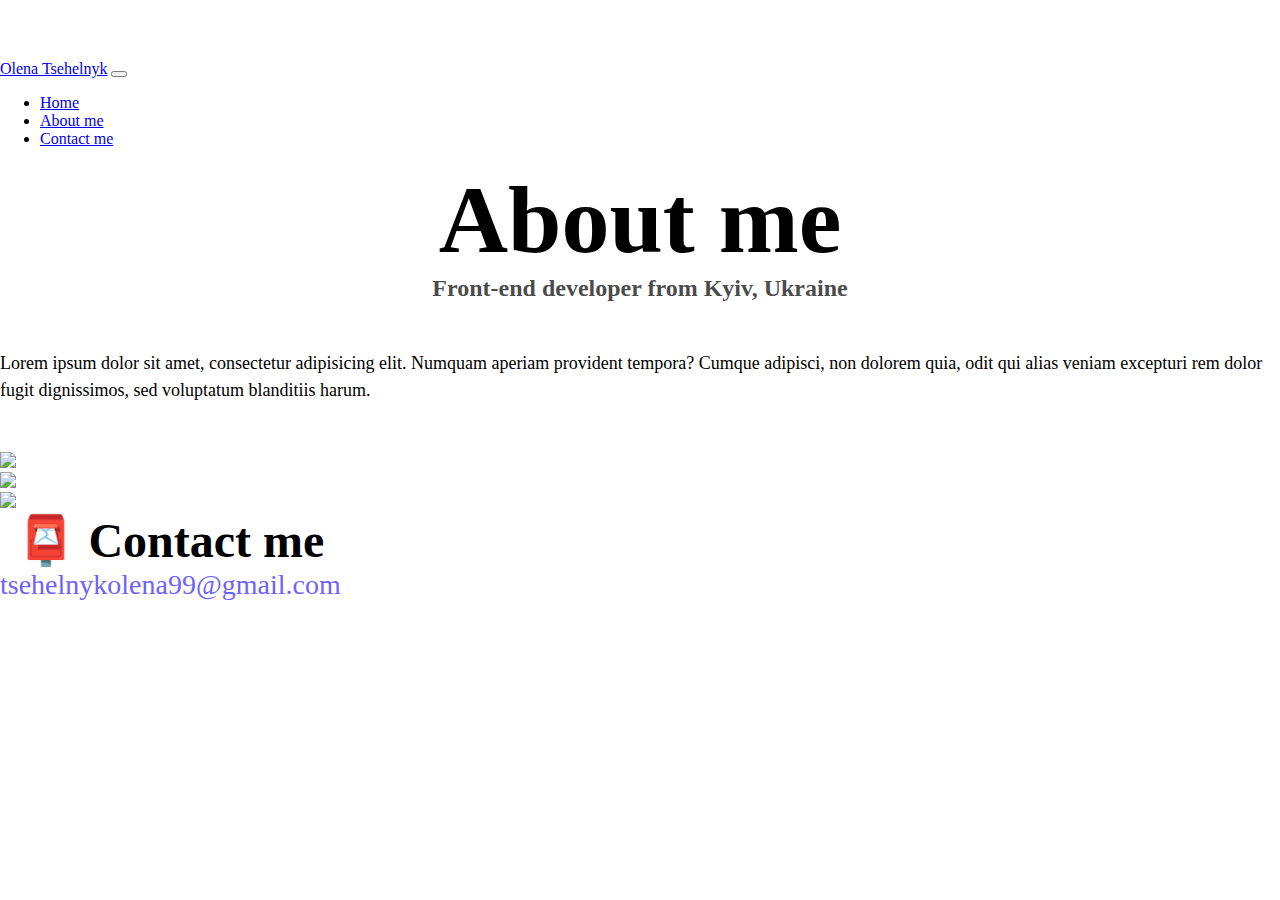
==== about.html @ 4b357632 "added the code" ====
<!DOCTYPE html>
<html lang="en">
  <head>
    <meta charset="UTF-8" />
    <meta http-equiv="X-UA-Compatible" content="IE=edge" />
    <meta name="viewport" content="width=device-width, initial-scale=1.0" />
    <link rel="stylesheet" href="style.css" />
    <link
      href="https://cdn.jsdelivr.net/npm/bootstrap@5.0.2/dist/css/bootstrap.min.css"
      rel="stylesheet"
      integrity="sha384-EVSTQN3/azprG1Anm3QDgpJLIm9Nao0Yz1ztcQTwFspd3yD65VohhpuuCOmLASjC"
      crossorigin="anonymous"
    />
    <title>About Olena Tsehelnyk</title>
  </head>
  <body>
      <nav class="navbar fixed-top navbar-expand-lg navbar-light bg-light">
          <div class="container-fluid ms-5">
            <a class="navbar-brand" href="index.html">Olena Tsehelnyk</a>
            <button
              class="navbar-toggler"
              type="button"
              data-bs-toggle="collapse"
              data-bs-target="#navbarSupportedContent"
              aria-controls="navbarSupportedContent"
              aria-expanded="false"
              aria-label="Toggle navigation"
            >
              <span class="navbar-toggler-icon"></span>
            </button>
            <div class="collapse navbar-collapse" id="navbarSupportedContent">
              <ul class="navbar-nav me-auto mb-2 mb-lg-0">
                <li class="nav-item">
                  <a class="nav-link active" aria-current="page" href="index.html">Home</a>
                </li>
                <li class="nav-item">
                  <a class="nav-link" href="about.html">About me</a>
                </li>
                <li class="nav-item">
                  <a class="nav-link" href="about.html">Contact me</a>
                </li>
              </ul>
              </form>
            </div>
          </div>
        </nav>
    <h1>About me</h1>
    <h3>Front-end developer from Kyiv, Ukraine</h3>
    <div class="about-paragraph">
      <p class="text-center">
        Lorem ipsum dolor sit amet, consectetur adipisicing elit. Numquam
        aperiam provident tempora? Cumque adipisci, non dolorem quia, odit qui
        alias veniam excepturi rem dolor fugit dignissimos, sed voluptatum
        blanditiis harum.
        <br />
      </p>
    </div>
    <div class= "container">
    <div class = "row">
      <div class = "col-md-4">
        <img src= "images/yoga.png" class= "img-fluid p-2 shadow rounded"> </div>
        <div class = "col-md-4">
            <img src= "images/yogurt.png" class= "img-fluid p-2 shadow rounded"> </div>
            <div class = "col-md-4">
                <img src= "images/weather.png" class= "img-fluid p-2 shadow rounded"> </div>
  
    <div id="contact">
      <h2>📮 Contact me</h2>
      <a href="mailto:tsehelnykolena99@gmail.com" class="email-link"> tsehelnykolena99@gmail.com </a>
    </div>
  </body>
</html>
---- style.css ----
:root {
  --primary-color: #6c63ff;
  --secondary-color: #f5f2fe;
  --box-shadow: 0 5px 10px rgba(0, 0, 0, 0.3);
}

body {
  margin: 60px auto !important;
}

h1,
h2,
h3 {
  text-align: center;
  margin: 0;
}

h1 {
  font-size: 96px !important;
}

h2 {
  font-size: 48px !important;
}

h3 {
  font-size: 24px;
  opacity: 0.7;
}

p {
  border-radius: 4px;
  font-size: 18px !important;
  line-height: 1.5;
  text-align: left !important;
}

.navigation-links {
  display: flex;
  margin-top: 40px;
  justify-content: center;
}

.navigation-links a {
  margin: 20px;
  border-radius: 4px;
  padding: 20px 15px;
  text-decoration: none;
  text-transform: capitalize;
}

.contact-link {
  background: var(--primary-color);
  box-shadow: var(--box-shadow);
  color: white;
}

.about-link {
  color: var(--primary-color);
  border: 1px solid var(--primary-color);
}

.homepage-link {
  color: var(--primary-color);
  text-align: center;
  display: block;
}

.about-paragraph {
  display: flex;
  margin: 30px 0 !important;
}

.about-paragraphs p {
  margin: 10px;
}

.email-link {
  display: flex;
  justify-content: center;
  color: var(--primary-color);
  font-size: 28px;
  text-decoration: none;
}

.email-link:hover {
  text-decoration: underline;
}
.container {
  display: flex;
}
.mb-3 {
  text-align: left;
}
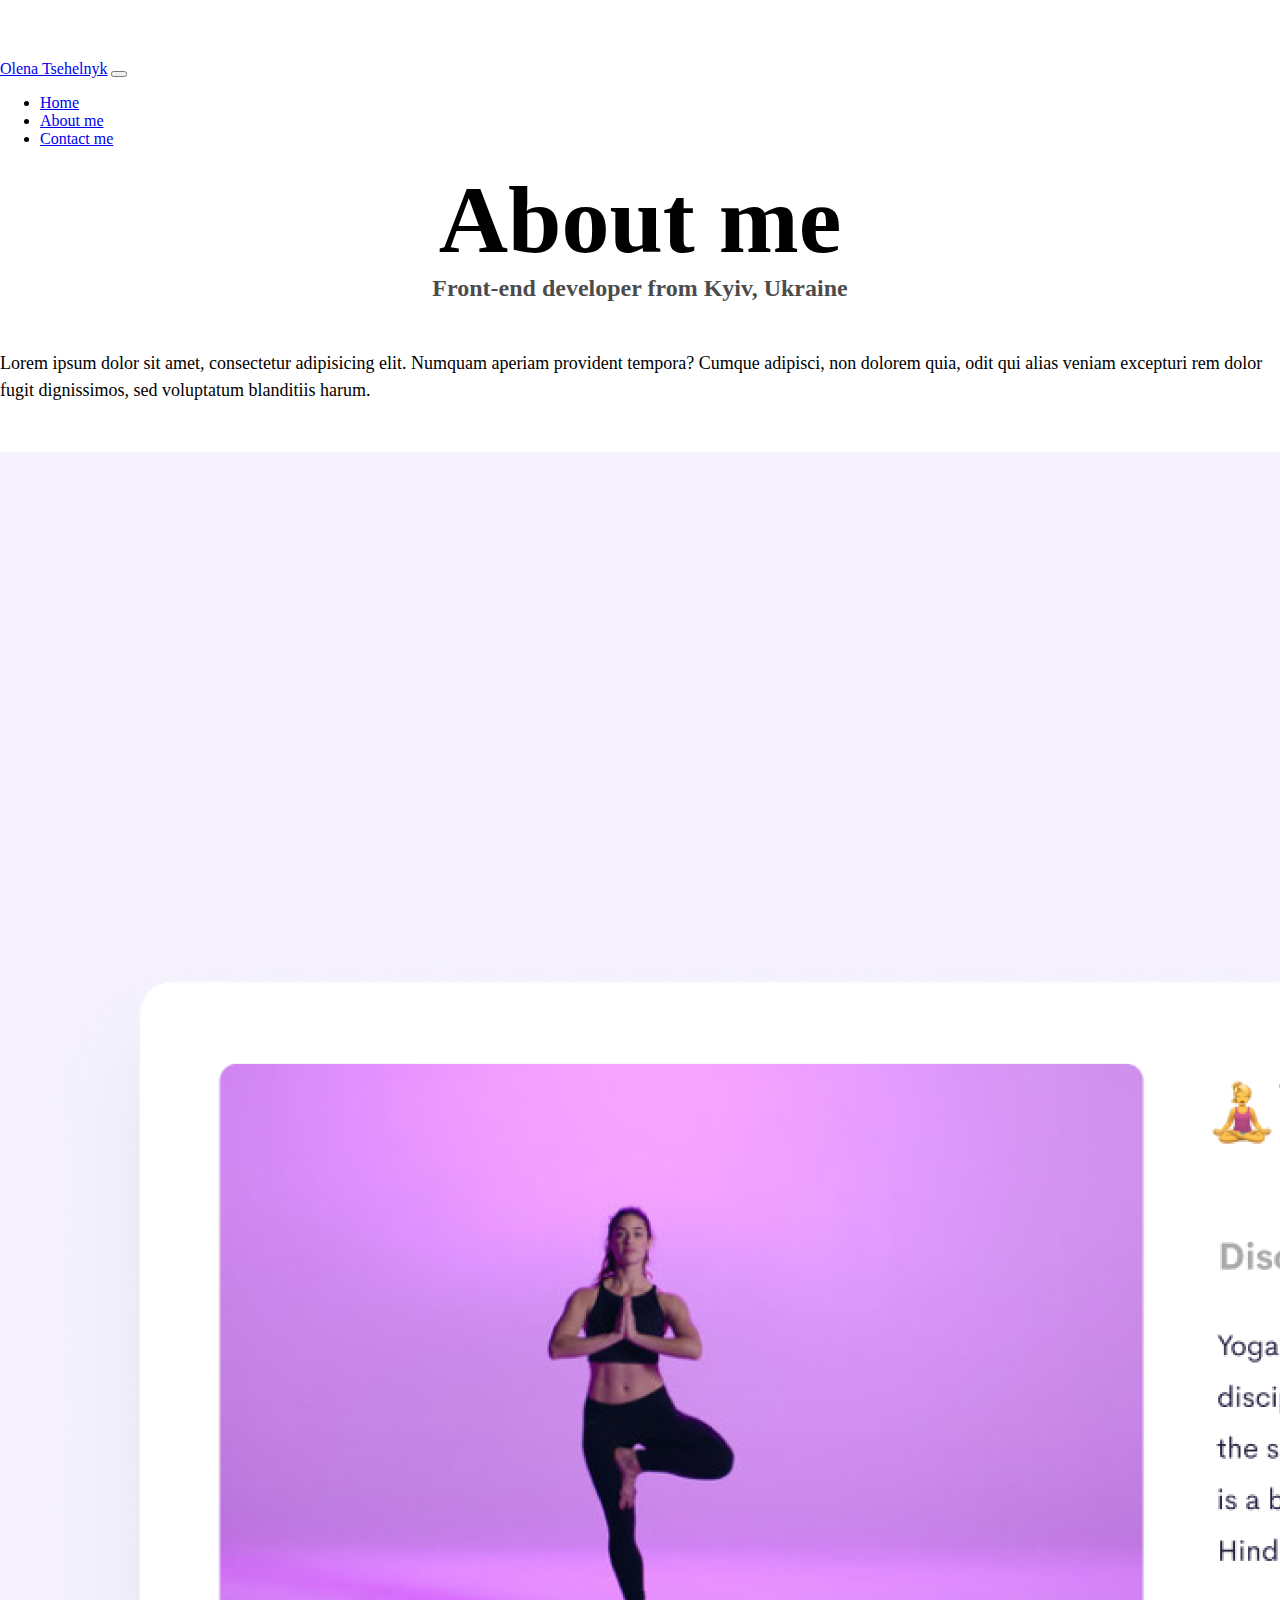
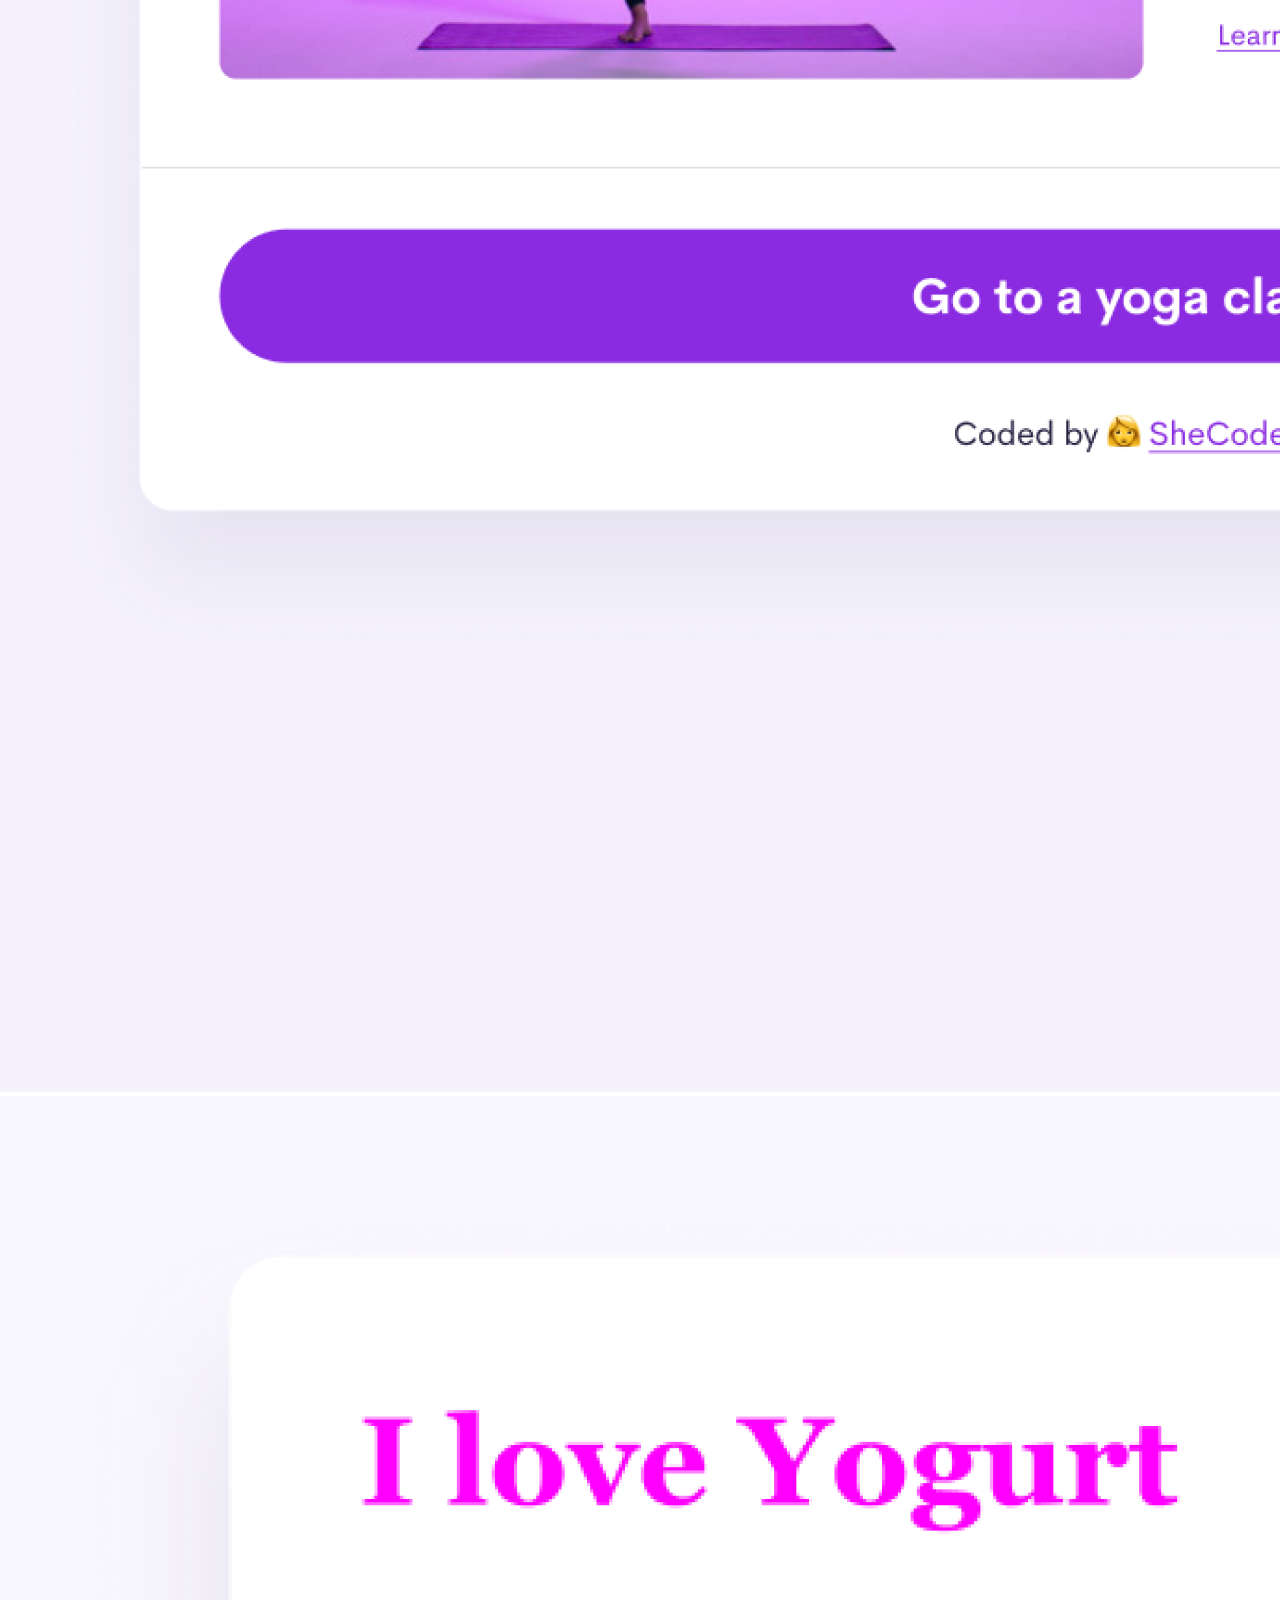
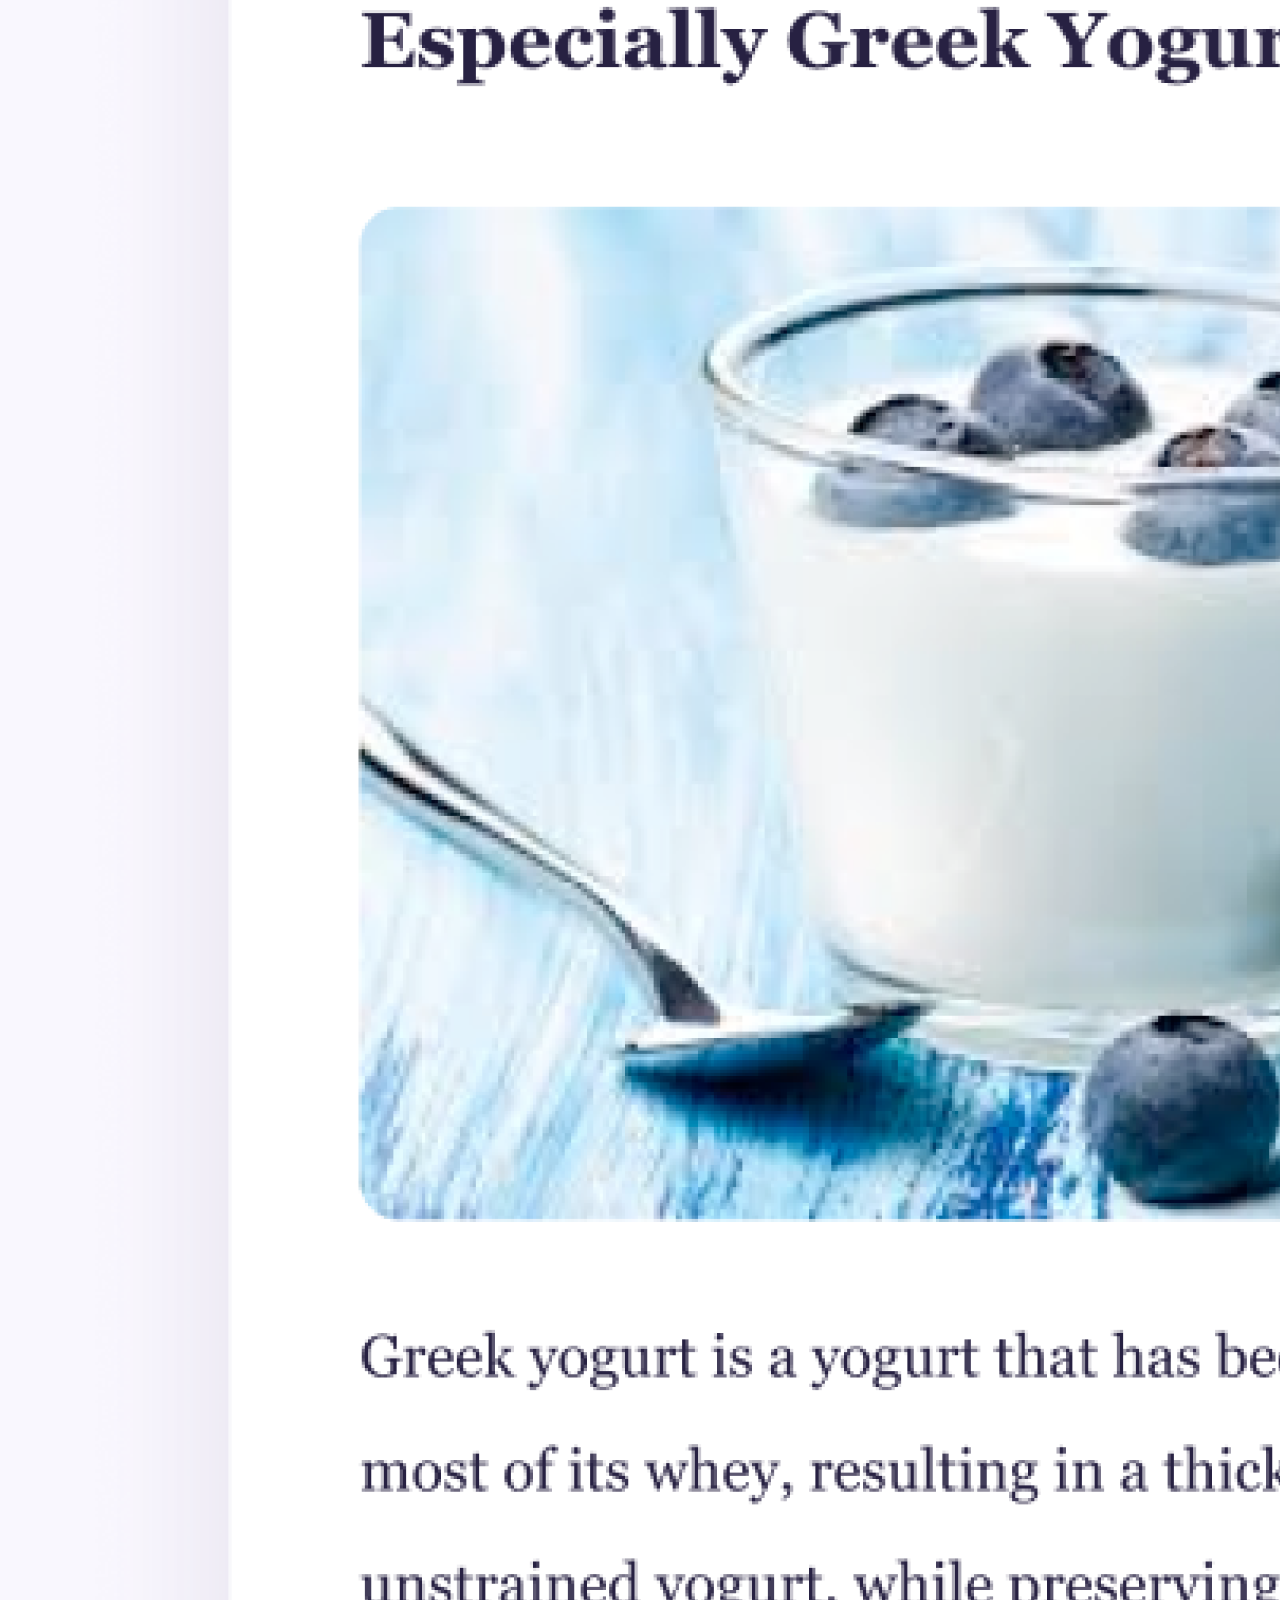
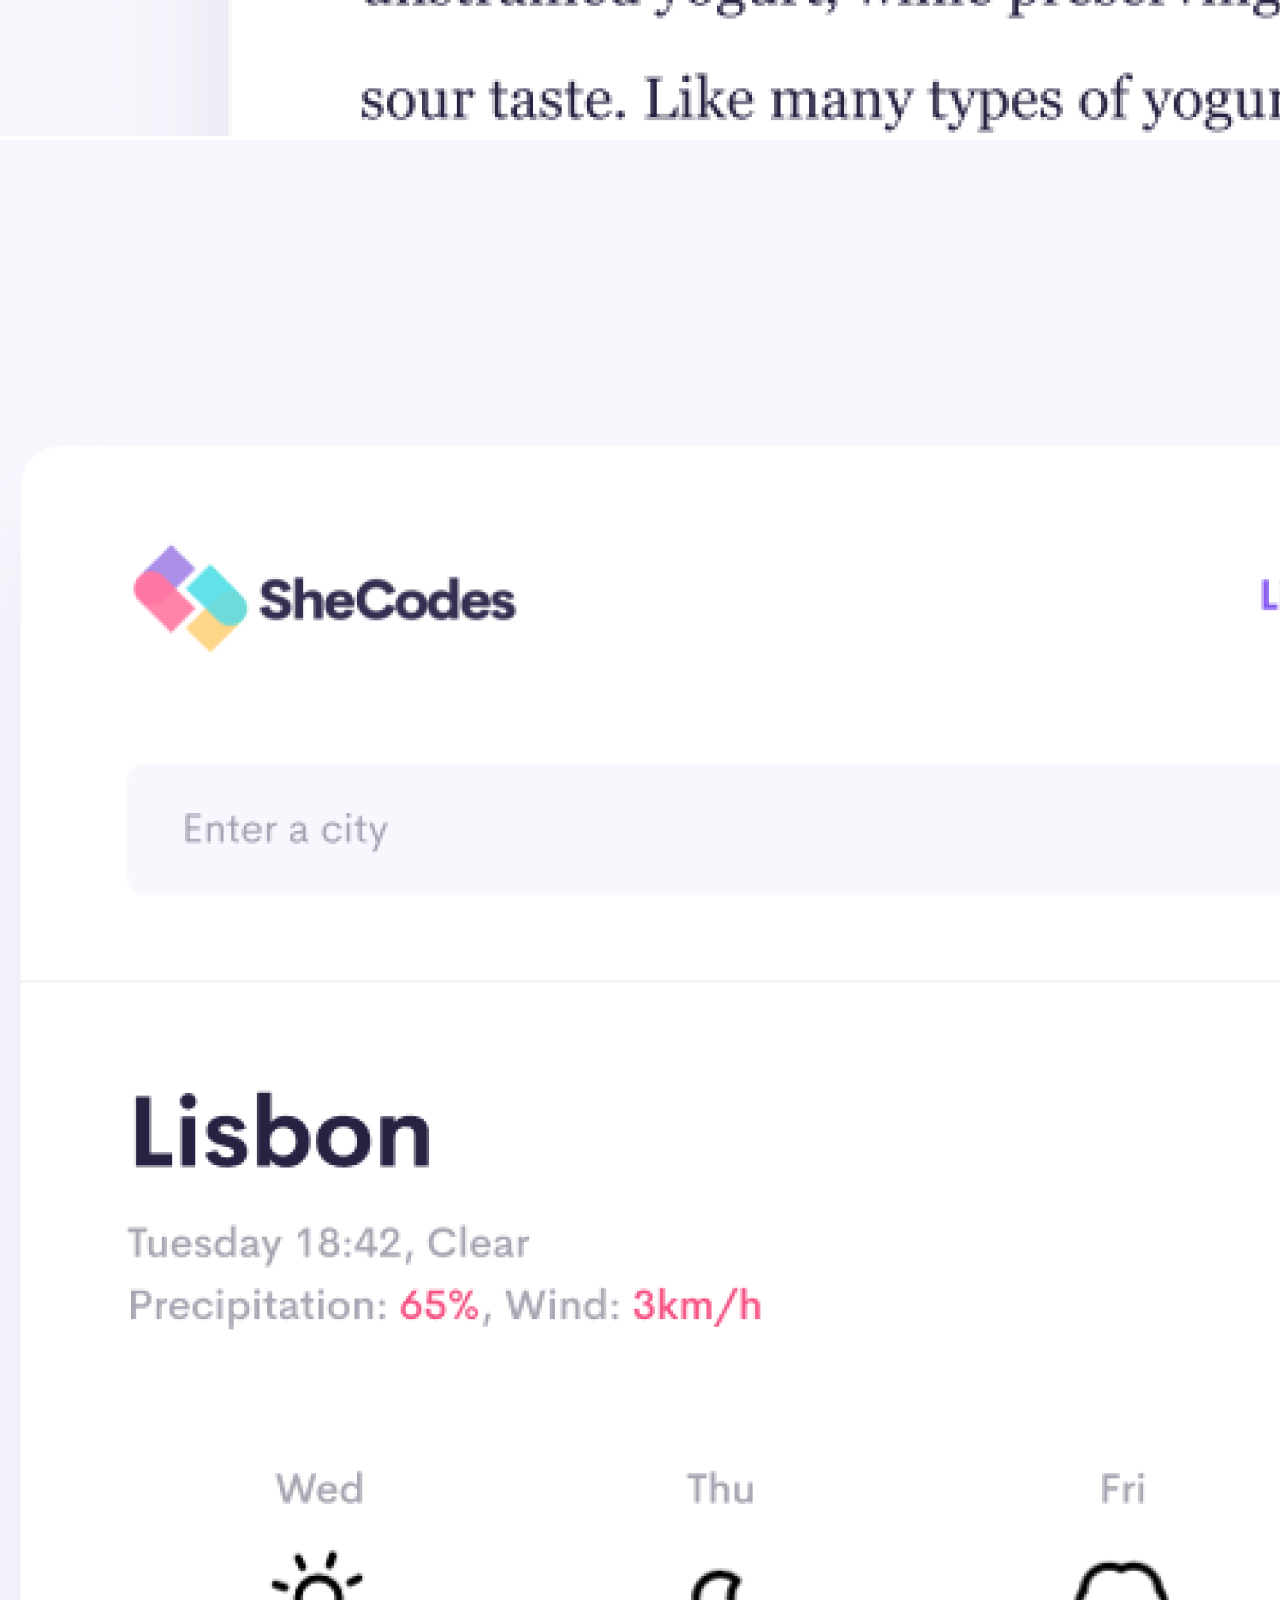
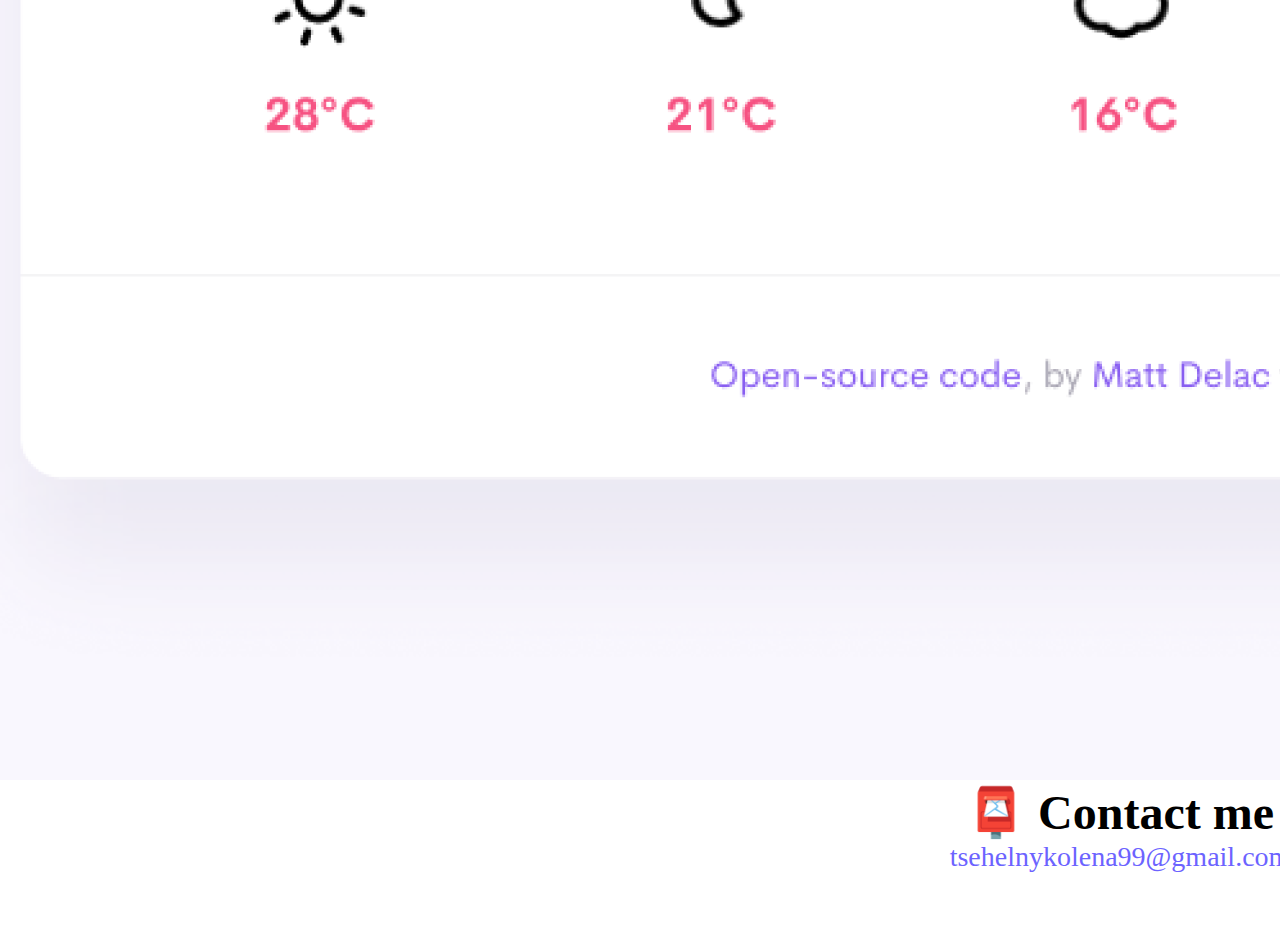
==== commit 37b97f3c: "added @media" ====
--- a/about.html
+++ b/about.html
@@ -65,7 +65,7 @@
                 <img src= "images/weather.png" class= "img-fluid p-2 shadow rounded"> </div>
   
     <div id="contact">
-      <h2>📮 Contact me</h2>
+      <h2 class="contact-me">📮 Contact me</h2>
       <a href="mailto:tsehelnykolena99@gmail.com" class="email-link"> tsehelnykolena99@gmail.com </a>
     </div>
   </body>
--- a/style.css
+++ b/style.css
@@ -32,7 +32,7 @@
   border-radius: 4px;
   font-size: 18px !important;
   line-height: 1.5;
-  text-align: left !important;
+  text-align: left;
 }
 
 .navigation-links {
@@ -92,3 +92,23 @@
 .mb-3 {
   text-align: left;
 }
+@media (max-width: 430px) {
+  .img-fluid {
+    display: none;
+  }
+  h1 {
+    font-size: 56px !important;
+  }
+
+  h2 {
+    font-size: 48px;
+  }
+  p {
+    text-align: center;
+  }
+  .mb-3,
+  .mt-3 {
+    text-align: center;
+  }
+  .contact-me {font-size: 32px!important;
+}
